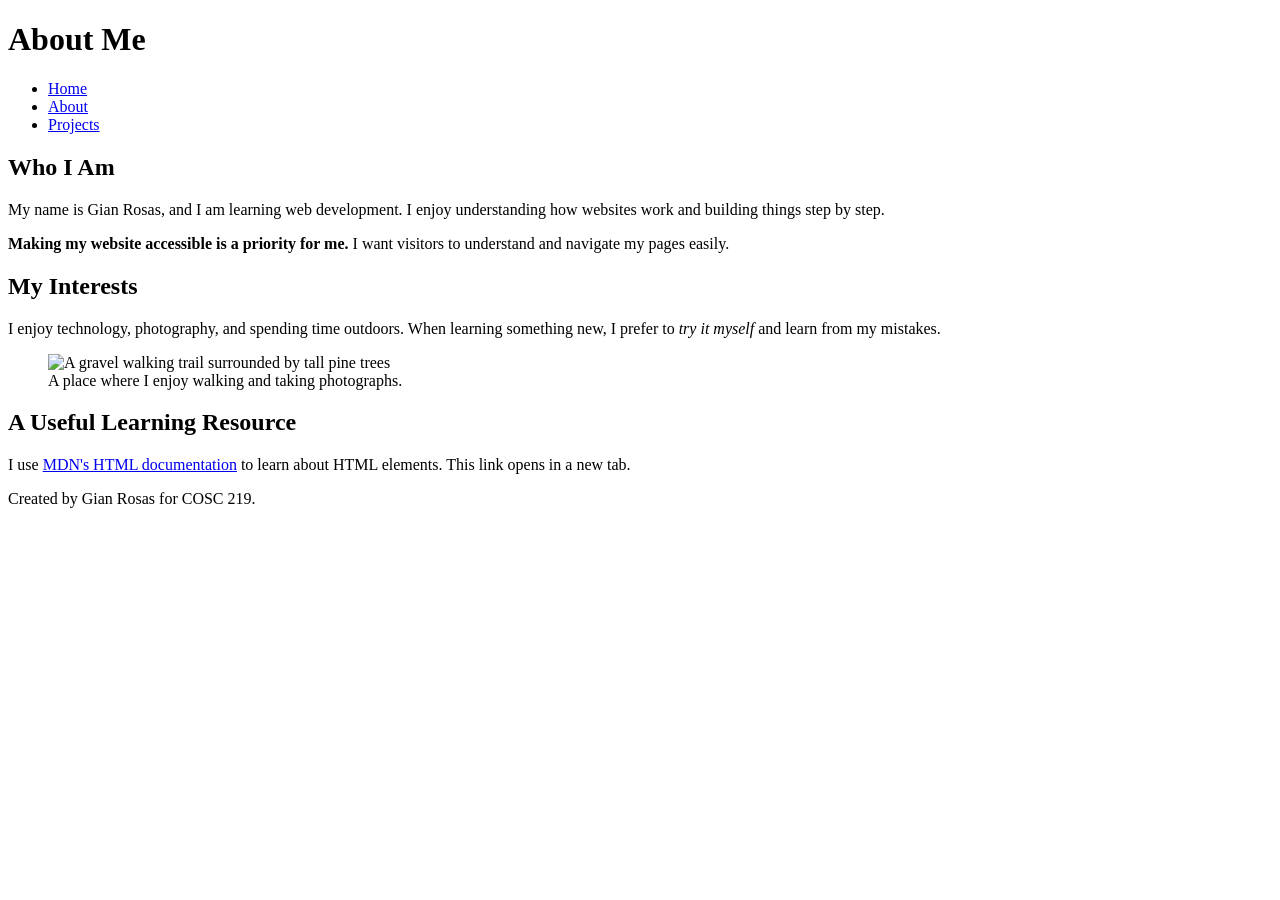
==== about.html @ d22267cd "Structure for Files .html (No Content)" ====
<!DOCTYPE html>
<html lang="en">
<head>
    <meta charset="UTF-8">
    <meta name="viewport" content="width=device-width, initial-scale=1.0">
    <title>About Me | Gian Rosas</title>
</head>
<body>
    <header>
        <h1>About Me</h1>
        <nav>
            <ul>
                <li><a href="index.html">Home</a></li>
                <li><a href="about.html">About</a></li>
                <li><a href="projects.html">Projects</a></li>
            </ul>
        </nav>
    </header>

    <main>
        <section>
            <h2>Who I Am</h2>
            <p>
                My name is Gian Rosas, and I am learning web development.
                I enjoy understanding how websites work and building
                things step by step.
            </p>
            <p>
                <strong>Making my website accessible is a priority for me.</strong>
                I want visitors to understand and navigate my pages easily.
            </p>
        </section>

        <section>
            <h2>My Interests</h2>
            <p>
                I enjoy technology, photography, and spending time outdoors.
                When learning something new, I prefer to
                <em>try it myself</em> and learn from my mistakes.
            </p>

            <!-- Replace the filename, alt text, and caption. -->
            <figure>
                <img src="images/about.jpg"
                     alt="A gravel walking trail surrounded by tall pine trees">
                <figcaption>
                    A place where I enjoy walking and taking photographs.
                </figcaption>
            </figure>
        </section>

        <section>
            <h2>A Useful Learning Resource</h2>
            <p>
                I use
                <a href="https://developer.mozilla.org/en-US/docs/Web/HTML"
                   target="_blank"
                   rel="noopener">MDN's HTML documentation</a>
                to learn about HTML elements. This link opens in a new tab.
            </p>
        </section>
    </main>

    <footer>
        <p>Created by Gian Rosas for COSC 219.</p>
    </footer>
</body>
</html>
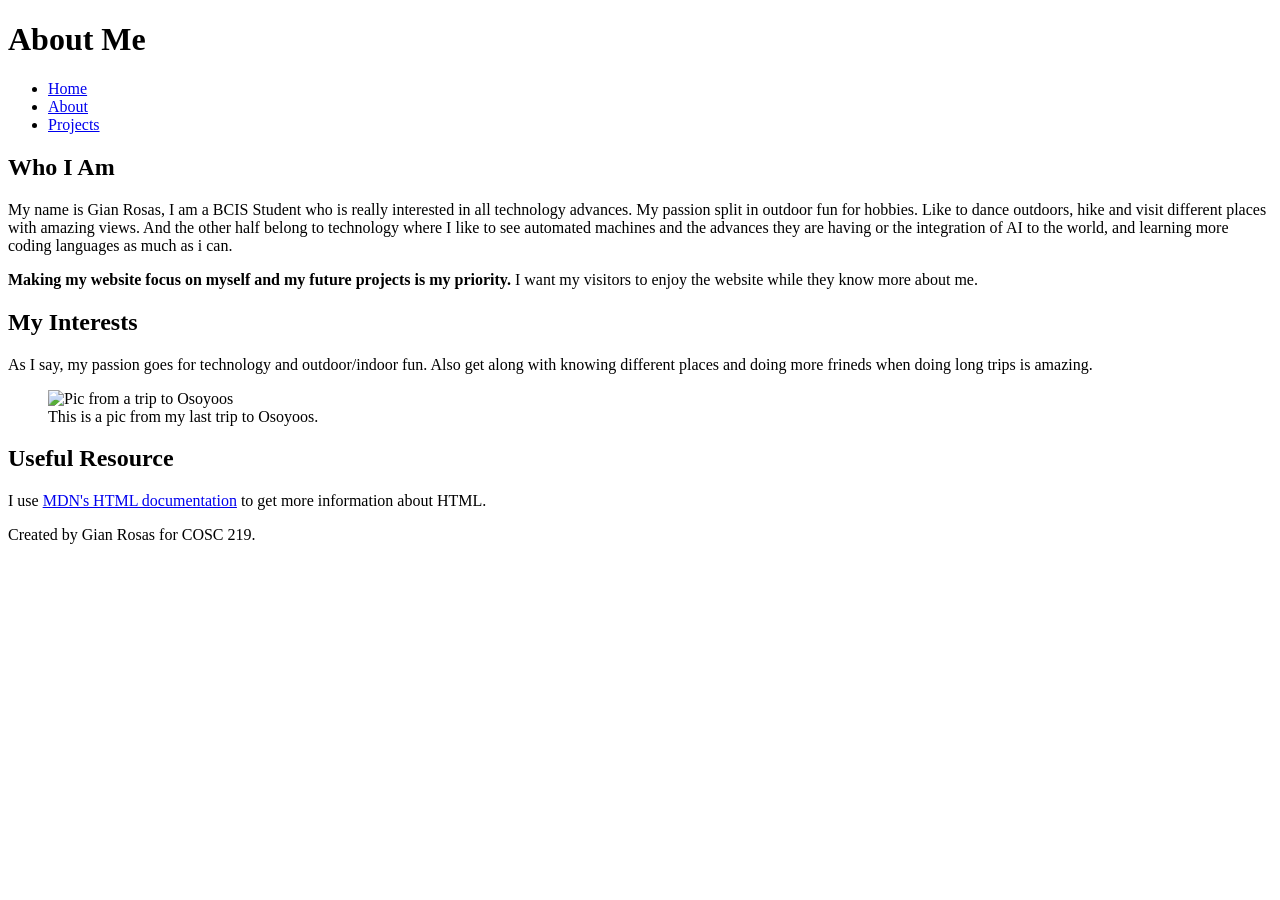
==== commit bb37e4ee: "Adding picture and finalizing the about.html" ====
--- a/about.html
+++ b/about.html
@@ -21,42 +21,42 @@
         <section>
             <h2>Who I Am</h2>
             <p>
-                My name is Gian Rosas, and I am learning web development.
-                I enjoy understanding how websites work and building
-                things step by step.
+                My name is Gian Rosas, I am a BCIS Student who is really interested in all technology advances.
+                My passion split in outdoor fun for hobbies. Like to dance outdoors, hike and visit different 
+                places with amazing views. And the other half belong to technology where I like to see automated 
+                machines and the advances they are having or the integration of AI to the world, and learning more 
+                coding languages as much as i can.
             </p>
             <p>
-                <strong>Making my website accessible is a priority for me.</strong>
-                I want visitors to understand and navigate my pages easily.
+                <strong>Making my website focus on myself and my future projects is my priority. </strong>
+                I want my visitors to enjoy the website while they know more about me.
             </p>
         </section>
 
         <section>
             <h2>My Interests</h2>
             <p>
-                I enjoy technology, photography, and spending time outdoors.
-                When learning something new, I prefer to
-                <em>try it myself</em> and learn from my mistakes.
+                As I say, my passion goes for technology and outdoor/indoor fun. Also get along with knowing different places and doing more frineds when doing long trips is amazing.
             </p>
 
             <!-- Replace the filename, alt text, and caption. -->
             <figure>
-                <img src="images/about.jpg"
-                     alt="A gravel walking trail surrounded by tall pine trees">
+                <img src="images/about.jpeg"
+                     alt="Pic from a trip to Osoyoos">
                 <figcaption>
-                    A place where I enjoy walking and taking photographs.
+                    This is a pic from my last trip to Osoyoos.
                 </figcaption>
             </figure>
         </section>
 
         <section>
-            <h2>A Useful Learning Resource</h2>
+            <h2>Useful Resource</h2>
             <p>
                 I use
                 <a href="https://developer.mozilla.org/en-US/docs/Web/HTML"
                    target="_blank"
                    rel="noopener">MDN's HTML documentation</a>
-                to learn about HTML elements. This link opens in a new tab.
+                to get more information about HTML.
             </p>
         </section>
     </main>
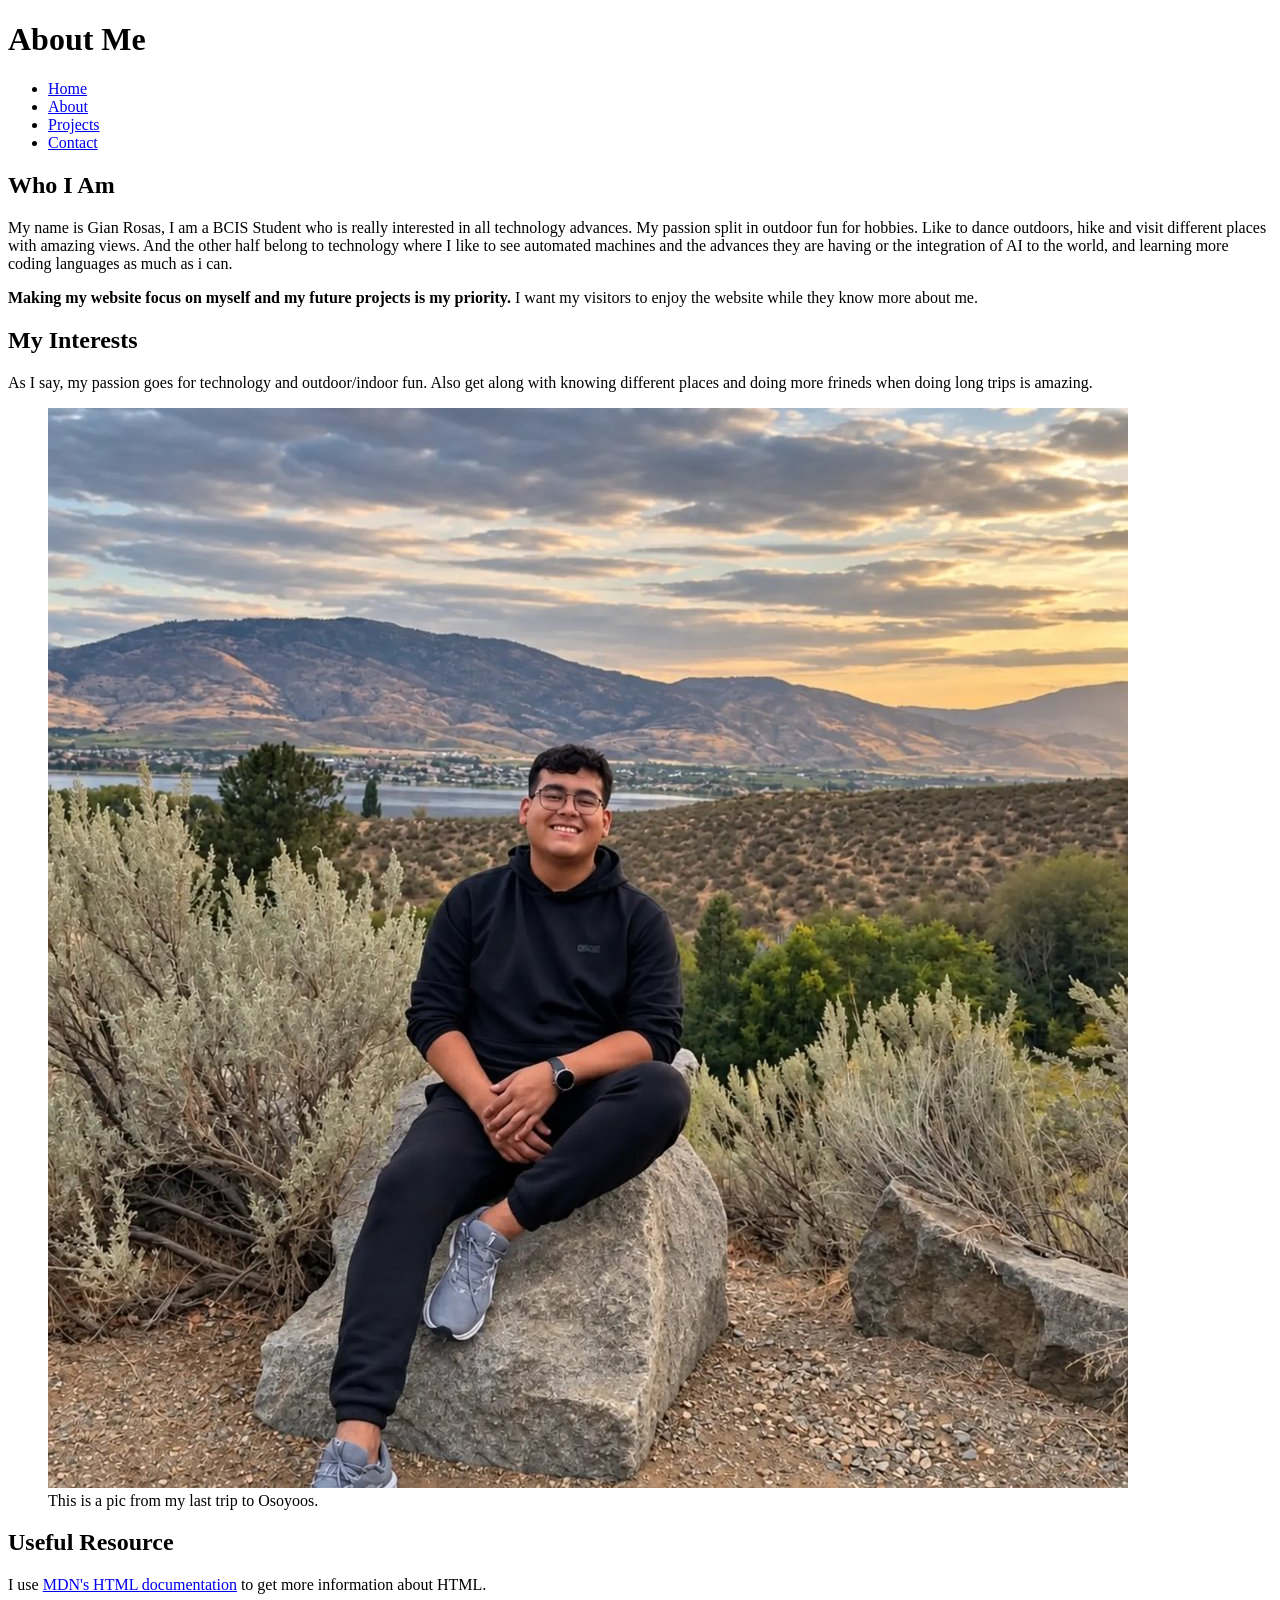
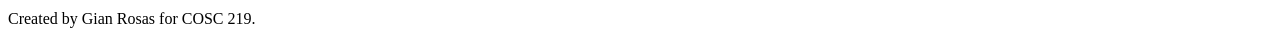
==== commit 044a421e: "Adding the Contact file to the nav" ====
--- a/about.html
+++ b/about.html
@@ -13,6 +13,7 @@
                 <li><a href="index.html">Home</a></li>
                 <li><a href="about.html">About</a></li>
                 <li><a href="projects.html">Projects</a></li>
+                <li><a href="contact.html">Contact</a></li>
             </ul>
         </nav>
     </header>
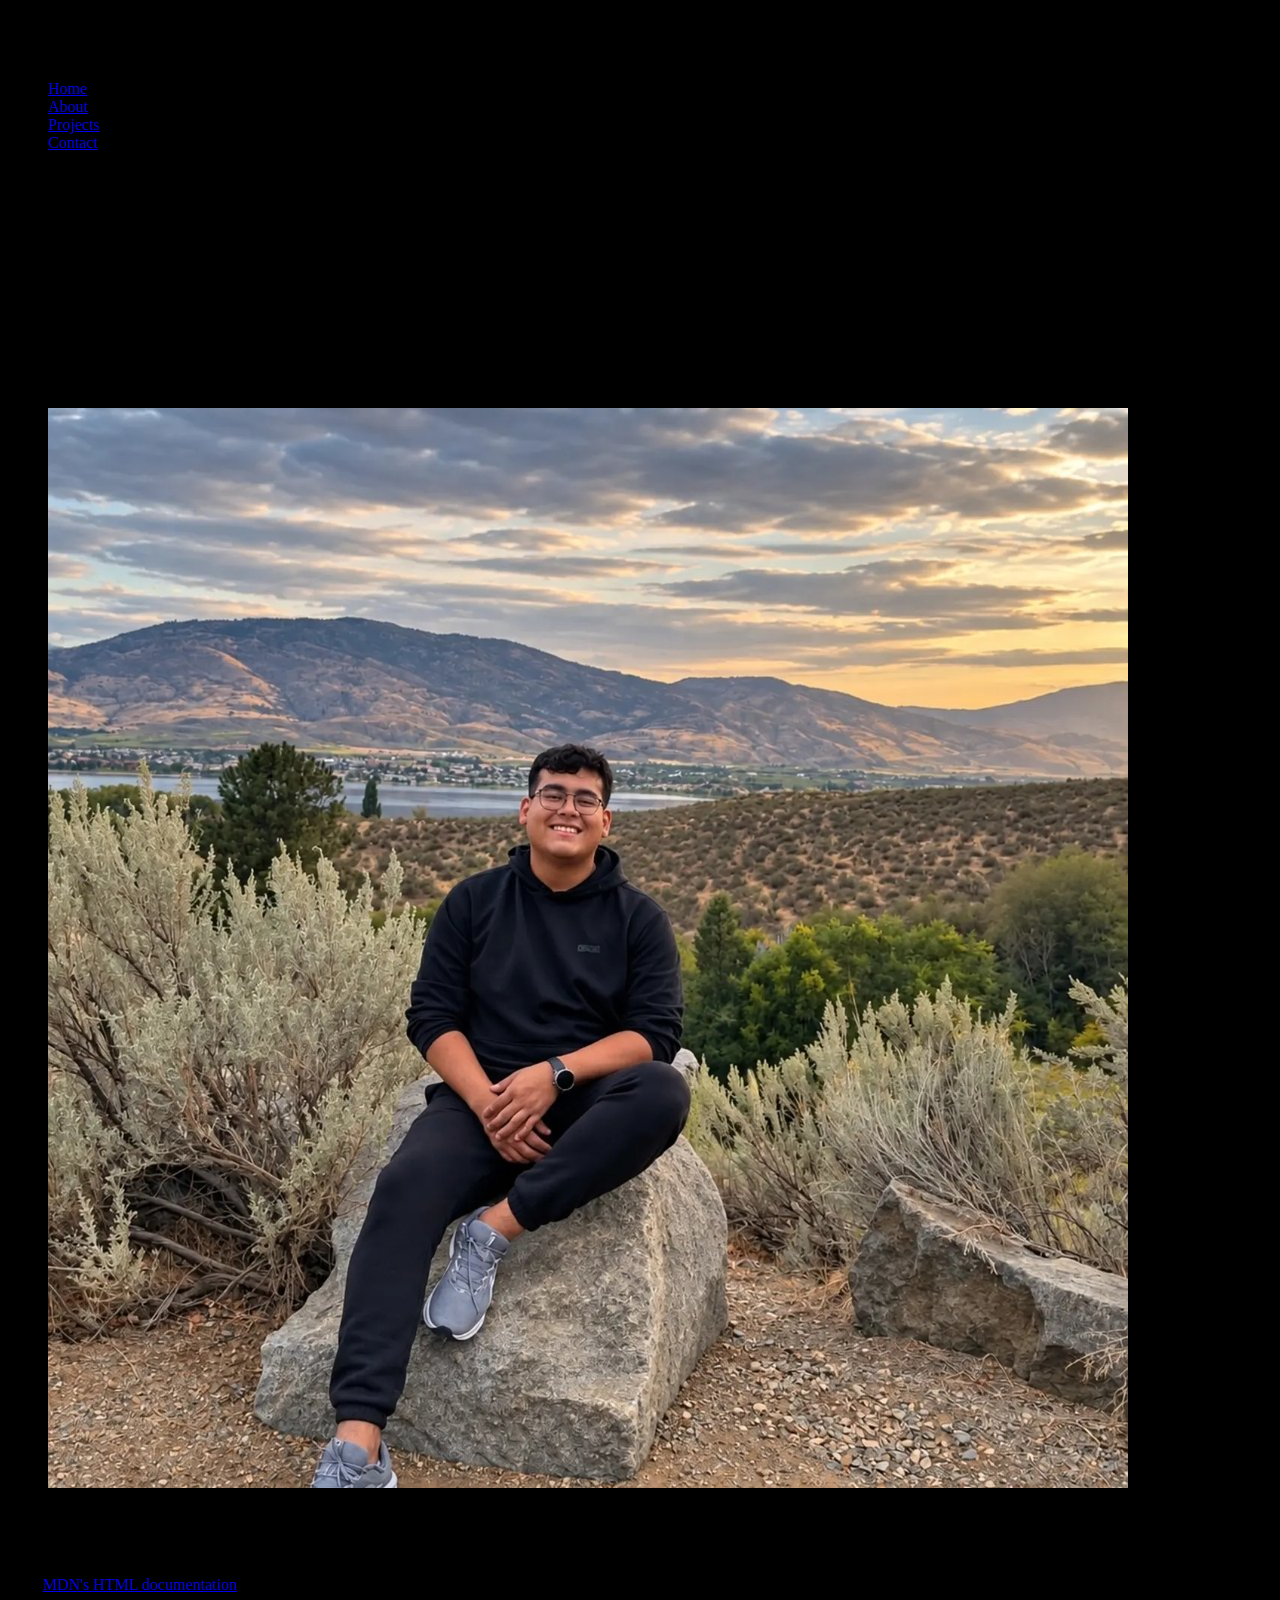
==== commit 220a3da2: "Linking the stylesheet with the html files" ====
--- a/about.html
+++ b/about.html
@@ -3,6 +3,7 @@
 <head>
     <meta charset="UTF-8">
     <meta name="viewport" content="width=device-width, initial-scale=1.0">
+    <link rel="stylesheet" href="css/styles.css">
     <title>About Me | Gian Rosas</title>
 </head>
 <body>
--- a/css/styles.css
+++ b/css/styles.css
@@ -0,0 +1 @@
+body { background: #000000; }
